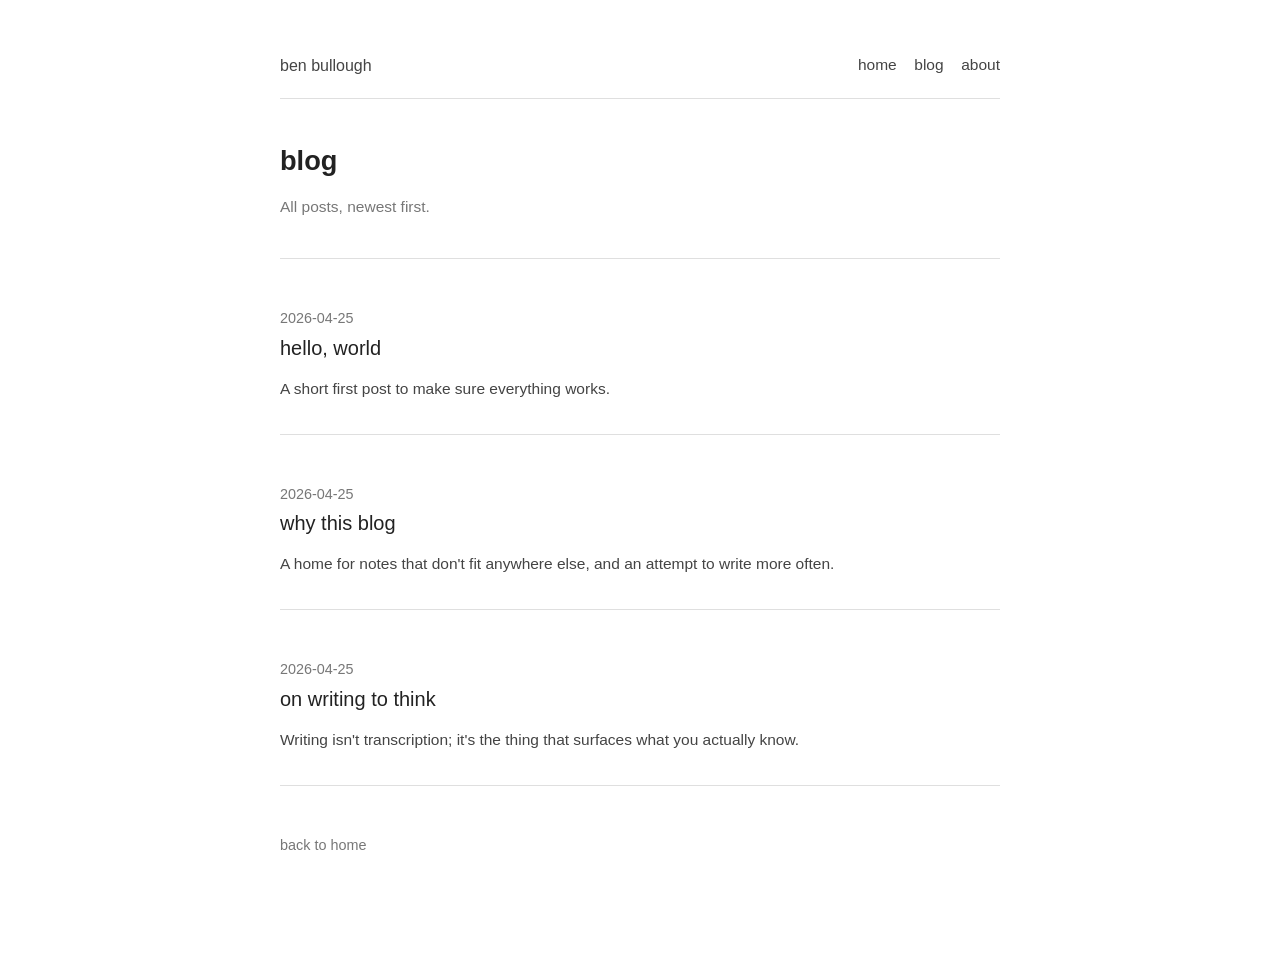
==== blog/index.html @ d5eddce5 "First commit for blog." ====
<!doctype html>
<html lang="en">
  <head>
    <meta charset="UTF-8" />
    <meta name="viewport" content="width=device-width, initial-scale=1.0" />
    <title>blog | ben bullough</title>
    <meta name="description" content="All posts." />
    <link rel="stylesheet" href="../assets/css/styles.css" />
  </head>
  <body>
    <main class="site-shell">
      <nav class="top-nav" aria-label="main">
        <a class="brand interactive-link" href="../index.html">ben bullough</a>
        <ul class="nav-links">
          <li><a class="interactive-link" href="../index.html">home</a></li>
          <li><a class="interactive-link" href="index.html">blog</a></li>
          <li><a class="interactive-link" href="../about.html">about</a></li>
        </ul>
      </nav>

      <header class="page-header">
        <h1>blog</h1>
        <p>All posts, newest first.</p>
      </header>

      <section class="entry-list" aria-label="posts">
        <article class="entry">
          <p class="post-date">2026-04-25</p>
          <h2><a class="interactive-link" href="hello-world.html">hello, world</a></h2>
          <p>A short first post to make sure everything works.</p>
        </article>

        <article class="entry">
          <p class="post-date">2026-04-25</p>
          <h2><a class="interactive-link" href="why-this-blog.html">why this blog</a></h2>
          <p>A home for notes that don't fit anywhere else, and an attempt to write more often.</p>
        </article>

        <article class="entry">
          <p class="post-date">2026-04-25</p>
          <h2><a class="interactive-link" href="on-writing-to-think.html">on writing to think</a></h2>
          <p>Writing isn't transcription; it's the thing that surfaces what you actually know.</p>
        </article>
      </section>

      <footer class="footer">
        <p><a class="interactive-link" href="../index.html">back to home</a></p>
      </footer>
    </main>
  </body>
</html>
---- assets/css/styles.css ----
:root {
  --width: 720px;
  --font-main: Verdana, Geneva, sans-serif;
  --font-secondary: Verdana, Geneva, sans-serif;
  --font-code: Menlo, Consolas, Monaco, "Liberation Mono", monospace;

  --bg: #ffffff;
  --heading: #222222;
  --text: #444444;
  --muted: #777777;
  --line: rgba(34, 34, 34, 0.14);
  --link: #3273dc;
  --visited: #8b6fcb;
  --code-bg: #f2f2f2;
  --code: #222222;
}

@media (prefers-color-scheme: dark) {
  :root {
    --bg: #01242e;
    --heading: #eeeeee;
    --text: #dddddd;
    --muted: #9aa9ad;
    --line: rgba(238, 238, 238, 0.18);
    --link: #8cc2dd;
    --visited: #8b6fcb;
    --code-bg: #000000;
    --code: #dddddd;
  }
}

* {
  box-sizing: border-box;
}

html,
body {
  margin: 0;
  padding: 0;
}

body {
  background: var(--bg);
  color: var(--text);
  font-family: var(--font-secondary);
  font-size: 15.5px;
  line-height: 1.6;
}

a {
  color: var(--link);
}

a:visited {
  color: var(--visited);
}

.site-shell {
  width: min(var(--width), calc(100% - 2.3rem));
  margin: 3.3rem auto 6rem;
}

.top-nav {
  display: flex;
  flex-wrap: wrap;
  align-items: center;
  gap: 1.1rem;
  padding-bottom: 1.2rem;
  border-bottom: 0.5px solid var(--line);
  margin-bottom: 2.8rem;
}

.brand {
  margin: 0;
  color: var(--heading);
  font-size: 1rem;
  font-weight: 700;
  white-space: nowrap;
}

.nav-links {
  list-style: none;
  margin: 0;
  padding: 0;
  display: flex;
  flex-wrap: wrap;
  gap: 1.1rem;
  margin-left: auto;
}

h1,
h2,
h3 {
  margin: 0;
  font-family: var(--font-main);
  color: var(--heading);
  line-height: 1.3;
}

h1 {
  font-size: clamp(1.4rem, 2.4vw, 1.7rem);
  font-weight: 700;
}

h2 {
  font-size: clamp(1.1rem, 1.8vw, 1.25rem);
  font-weight: 700;
}

h3 {
  font-size: 1rem;
  font-weight: 700;
}

.hero,
.page-header {
  margin: 0 0 2.4rem;
}

.hero p,
.page-header p,
.entry p,
.footer p,
.article-shell p {
  margin: 1rem 0 0;
}

.hero p,
.page-header p {
  color: var(--muted);
}

.hero-post-links {
  list-style: none;
  margin: 1.2rem 0 0;
  padding: 0;
}

.hero-post-links li + li {
  margin-top: 0.4rem;
}

.hero-post-links .post-date {
  color: var(--muted);
  margin-right: 0.6rem;
  font-variant-numeric: tabular-nums;
}

.entry-list,
.article-shell {
  margin: 0;
  border-top: 0.5px solid var(--line);
}

.entry {
  padding: 2rem 0;
  border-bottom: 0.5px solid var(--line);
}

.entry .post-date {
  color: var(--muted);
  font-size: 0.9rem;
  font-variant-numeric: tabular-nums;
}

.entry h2 {
  margin-top: 0.3rem;
}

.article-shell {
  padding-top: 2rem;
}

.article-meta {
  color: var(--muted);
  font-size: 0.9rem;
  margin-top: 0.4rem;
}

article {
  border-bottom: 0.5px solid var(--line);
  padding-bottom: 2rem;
}

article p {
  margin: 1.1rem 0 0;
}

article h2 {
  margin: 2.2rem 0 0.6rem;
}

article h2:first-child {
  margin-top: 0.4rem;
}

article ul,
article ol {
  margin: 1rem 0 0;
  padding-left: 1.4rem;
}

article li + li {
  margin-top: 0.25rem;
}

blockquote {
  margin: 1.2rem 0 0;
  padding: 0.2rem 0 0.2rem 1rem;
  border-left: 3px solid var(--line);
  color: var(--muted);
}

code,
pre {
  font-family: var(--font-code);
  font-size: 0.92em;
}

code {
  background: var(--code-bg);
  color: var(--code);
  padding: 0.1em 0.35em;
  border-radius: 3px;
}

pre {
  background: var(--code-bg);
  color: var(--code);
  padding: 0.9rem 1rem;
  overflow-x: auto;
  border-radius: 4px;
  margin: 1.2rem 0 0;
  line-height: 1.5;
}

pre code {
  background: transparent;
  padding: 0;
  border-radius: 0;
}

hr {
  border: none;
  border-top: 0.5px solid var(--line);
  margin: 2rem 0;
}

img {
  max-width: 100%;
  height: auto;
}

.footer {
  margin-top: 3rem;
  font-size: 0.9rem;
  color: var(--muted);
}

.footer p {
  margin: 0;
}

.interactive-link {
  color: inherit;
  text-decoration: underline;
  text-decoration-color: transparent;
  text-underline-offset: 0.19em;
  text-decoration-thickness: 1px;
  font-weight: 400;
  transition: text-decoration-color 140ms ease, font-weight 140ms ease;
}

.interactive-link:hover,
.interactive-link:focus-visible {
  text-decoration-color: currentColor;
  font-weight: 700;
}

.interactive-link:visited {
  color: inherit;
}

article a,
.prose a {
  color: var(--link);
}

article a:visited,
.prose a:visited {
  color: var(--visited);
}

@media (max-width: 720px) {
  .site-shell {
    width: min(var(--width), calc(100% - 1.35rem));
    margin-top: 2.2rem;
  }

  .nav-links {
    gap: 0.9rem;
    margin-left: 0;
  }

  .entry {
    padding: 1.7rem 0;
  }
}
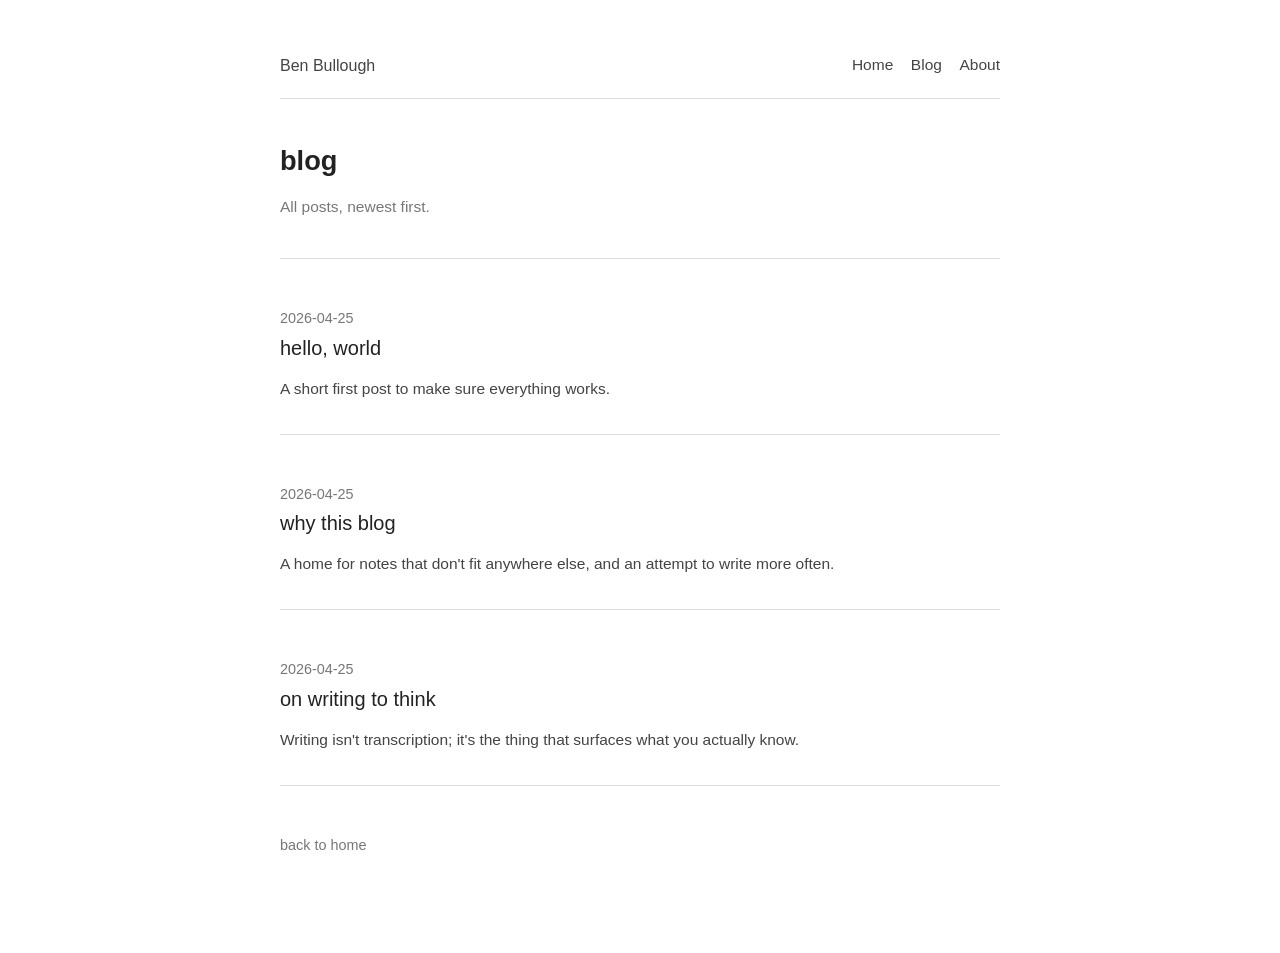
==== commit ac346380: "Ability to launch server via uv run website. And capital letters." ====
--- a/blog/index.html
+++ b/blog/index.html
@@ -3,18 +3,18 @@
   <head>
     <meta charset="UTF-8" />
     <meta name="viewport" content="width=device-width, initial-scale=1.0" />
-    <title>blog | ben bullough</title>
+    <title>blog | Ben Bullough</title>
     <meta name="description" content="All posts." />
     <link rel="stylesheet" href="../assets/css/styles.css" />
   </head>
   <body>
     <main class="site-shell">
       <nav class="top-nav" aria-label="main">
-        <a class="brand interactive-link" href="../index.html">ben bullough</a>
+        <a class="brand interactive-link" href="../index.html">Ben Bullough</a>
         <ul class="nav-links">
-          <li><a class="interactive-link" href="../index.html">home</a></li>
-          <li><a class="interactive-link" href="index.html">blog</a></li>
-          <li><a class="interactive-link" href="../about.html">about</a></li>
+          <li><a class="interactive-link" href="../index.html">Home</a></li>
+          <li><a class="interactive-link" href="index.html">Blog</a></li>
+          <li><a class="interactive-link" href="../about.html">About</a></li>
         </ul>
       </nav>
 
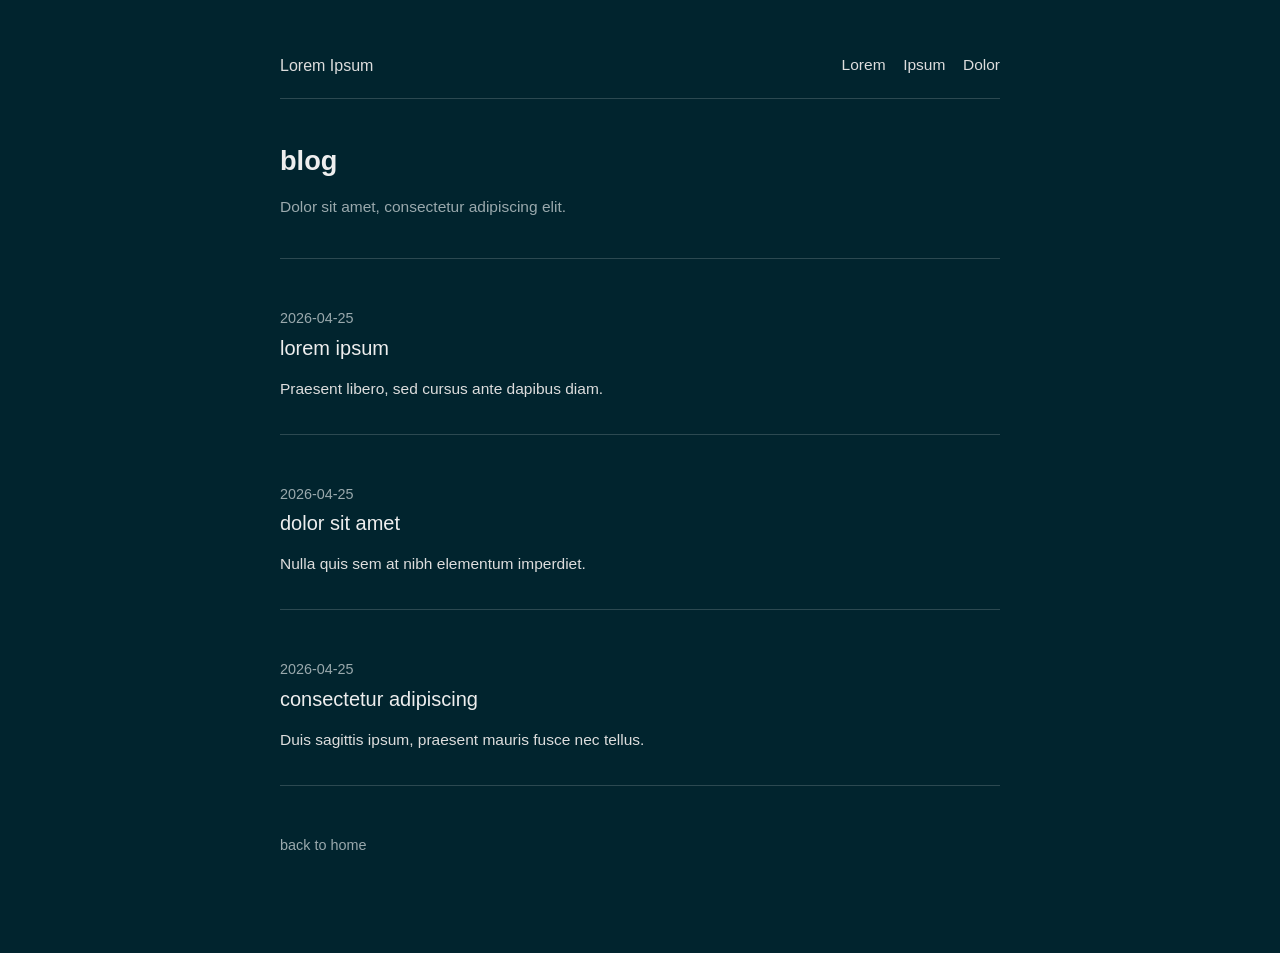
==== commit 044ce2e4: "Replace visible text with Latin placeholder text - Updated all HTML files with Latin placeholder con" ====
--- a/blog/index.html
+++ b/blog/index.html
@@ -3,43 +3,43 @@
   <head>
     <meta charset="UTF-8" />
     <meta name="viewport" content="width=device-width, initial-scale=1.0" />
-    <title>blog | Ben Bullough</title>
-    <meta name="description" content="All posts." />
+    <title>blog | Lorem Ipsum</title>
+    <meta name="description" content="Lorem ipsum dolor sit amet." />
     <link rel="stylesheet" href="../assets/css/styles.css" />
   </head>
   <body>
     <main class="site-shell">
       <nav class="top-nav" aria-label="main">
-        <a class="brand interactive-link" href="../index.html">Ben Bullough</a>
+        <a class="brand interactive-link" href="../index.html">Lorem Ipsum</a>
         <ul class="nav-links">
-          <li><a class="interactive-link" href="../index.html">Home</a></li>
-          <li><a class="interactive-link" href="index.html">Blog</a></li>
-          <li><a class="interactive-link" href="../about.html">About</a></li>
+          <li><a class="interactive-link" href="../index.html">Lorem</a></li>
+          <li><a class="interactive-link" href="index.html">Ipsum</a></li>
+          <li><a class="interactive-link" href="../about.html">Dolor</a></li>
         </ul>
       </nav>
 
       <header class="page-header">
         <h1>blog</h1>
-        <p>All posts, newest first.</p>
+        <p>Dolor sit amet, consectetur adipiscing elit.</p>
       </header>
 
       <section class="entry-list" aria-label="posts">
         <article class="entry">
           <p class="post-date">2026-04-25</p>
-          <h2><a class="interactive-link" href="hello-world.html">hello, world</a></h2>
-          <p>A short first post to make sure everything works.</p>
+          <h2><a class="interactive-link" href="hello-world.html">lorem ipsum</a></h2>
+          <p>Praesent libero, sed cursus ante dapibus diam.</p>
         </article>
 
         <article class="entry">
           <p class="post-date">2026-04-25</p>
-          <h2><a class="interactive-link" href="why-this-blog.html">why this blog</a></h2>
-          <p>A home for notes that don't fit anywhere else, and an attempt to write more often.</p>
+          <h2><a class="interactive-link" href="why-this-blog.html">dolor sit amet</a></h2>
+          <p>Nulla quis sem at nibh elementum imperdiet.</p>
         </article>
 
         <article class="entry">
           <p class="post-date">2026-04-25</p>
-          <h2><a class="interactive-link" href="on-writing-to-think.html">on writing to think</a></h2>
-          <p>Writing isn't transcription; it's the thing that surfaces what you actually know.</p>
+          <h2><a class="interactive-link" href="on-writing-to-think.html">consectetur adipiscing</a></h2>
+          <p>Duis sagittis ipsum, praesent mauris fusce nec tellus.</p>
         </article>
       </section>
 
--- a/assets/css/styles.css
+++ b/assets/css/styles.css
@@ -4,29 +4,15 @@
   --font-secondary: Verdana, Geneva, sans-serif;
   --font-code: Menlo, Consolas, Monaco, "Liberation Mono", monospace;
 
-  --bg: #ffffff;
-  --heading: #222222;
-  --text: #444444;
-  --muted: #777777;
-  --line: rgba(34, 34, 34, 0.14);
-  --link: #3273dc;
-  --visited: #8b6fcb;
-  --code-bg: #f2f2f2;
-  --code: #222222;
-}
-
-@media (prefers-color-scheme: dark) {
-  :root {
-    --bg: #01242e;
-    --heading: #eeeeee;
-    --text: #dddddd;
-    --muted: #9aa9ad;
-    --line: rgba(238, 238, 238, 0.18);
-    --link: #8cc2dd;
-    --visited: #8b6fcb;
-    --code-bg: #000000;
-    --code: #dddddd;
-  }
+  --bg: #01242e;
+  --heading: #eeeeee;
+  --text: #dddddd;
+  --muted: #9aa9ad;
+  --line: rgba(238, 238, 238, 0.18);
+  --link: #8cc2dd;
+  --visited: #b39ddb;
+  --code-bg: #001a22;
+  --code: #dddddd;
 }
 
 * {
